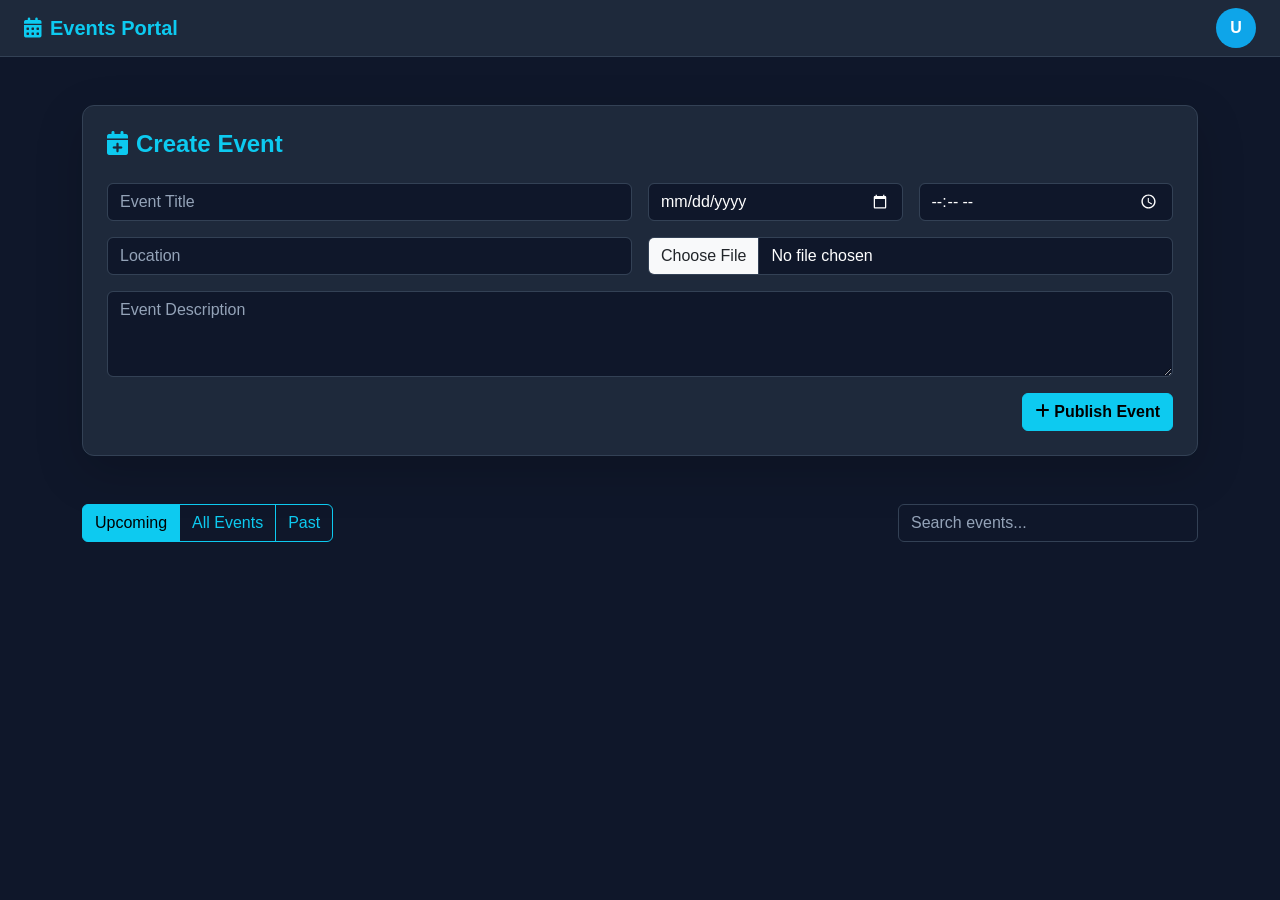
==== event.html @ dd0a3eca "hackathon" ====
<!DOCTYPE html>
<html lang="en">

<head>
    <meta charset="UTF-8">
    <meta name="viewport" content="width=device-width, initial-scale=1.0">
    <title>Events</title>

    <link href="https://cdn.jsdelivr.net/npm/bootstrap@5.3.0/dist/css/bootstrap.min.css" rel="stylesheet">
    <link rel="stylesheet" href="https://cdnjs.cloudflare.com/ajax/libs/font-awesome/6.4.0/css/all.min.css">
    <link rel="stylesheet" href="event.css">
</head>

<body>

    <nav class="navbar navbar-expand-lg navbar-dark px-4 py-2">
        <a class="navbar-brand fw-bold text-info" href="#"><i class="fa-solid fa-calendar-days me-2"></i>Events
            Portal</a>
        <div class="ms-auto position-relative">
            <button id="char" class="avatar-btn" onclick="toggleMenu()">U</button>
            <div id="dropdownMenu" class="dropdown-menu-custom">
                <button onclick="logout()"><i class="fa-solid fa-right-from-bracket me-2"></i>Logout</button>
            </div>
        </div>
    </nav>

    <div class="container my-5 text-light">
        <div class="card bg-dark text-light border-secondary p-4 shadow-lg mb-5">
            <h4 class="text-info fw-bold mb-4"><i class="fa-solid fa-calendar-plus me-2"></i>Create Event</h4>
            <form id="eventForm">
                <div class="row g-3">
                    <div class="col-md-6">
                        <input type="text" id="eventTitle" class="form-control" placeholder="Event Title" required>
                    </div>
                    <div class="col-md-3">
                        <input type="date" id="eventDate" class="form-control" required>
                    </div>
                    <div class="col-md-3">
                        <input type="time" id="eventTime" class="form-control" required>
                    </div>
                    <div class="col-md-6">
                        <input type="text" id="eventLocation" class="form-control" placeholder="Location" required>
                    </div>
                    <div class="col-md-6">
                        <input type="file" id="eventImage" class="form-control" accept="image/*"
                            onchange="previewEventImage(this)">
                    </div>
                    <div id="eventImagePreviewContainer" class="col-12 text-center d-none">
                        <img id="eventImagePreview" class="image-preview my-2" src="" alt="Preview">
                    </div>
                    <div class="col-12">
                        <textarea id="eventDescription" class="form-control" rows="3" placeholder="Event Description"
                            required></textarea>
                    </div>
                    <div class="col-12 text-end">
                        <button type="submit" id="publishBtn" class="btn btn-info fw-bold">
                            <i class="fa-solid fa-plus me-1"></i>Publish Event
                        </button>
                    </div>
                </div>
            </form>
        </div>

        <div class="d-flex flex-wrap justify-content-between align-items-center gap-3 mb-4">
            <div class="btn-group">
                <button class="btn btn-info event-filter-btn" onclick="filterEvents('upcoming', this)">Upcoming</button>
                <button class="btn btn-outline-info event-filter-btn" onclick="filterEvents('all', this)">All
                    Events</button>
                <button class="btn btn-outline-info event-filter-btn" onclick="filterEvents('past', this)">Past</button>
            </div>
            <div class="input-group" style="max-width: 300px;">
                <input type="text" id="searchEventInput" class="form-control" placeholder="Search events..."
                    onkeyup="searchEvents()">
            </div>
        </div>

        <div id="eventsContainer" class="row"></div>
    </div>

    <script src="https://cdn.jsdelivr.net/npm/@supabase/supabase-js@2"></script>
    <script src="https://cdn.jsdelivr.net/npm/sweetalert2@11"></script>
    <script src="event.js"></script>
</body>

</html>
---- event.css ----
:root {
    --bg-dark: #0f172a;
    --card-bg: #1e293b;
    --accent-color: #0ea5e9;
    --text-light: #f8fafc;
    --border-color: #334155;
}

body {
    background-color: var(--bg-dark);
    color: var(--text-light);
    font-family: 'Segoe UI', Tahoma, Geneva, Verdana, sans-serif;
    min-height: 100vh;
}

.navbar {
    background-color: var(--card-bg) !important;
    border-bottom: 1px solid var(--border-color);
}

.form-control,
.form-select {
    background-color: #0f172a !important;
    color: #ffffff !important;
    border: 1px solid var(--border-color) !important;
}

.form-control::placeholder {
    color: #94a3b8 !important;
    opacity: 1 !important;
}

.form-control:focus,
.form-select:focus {
    background-color: #0f172a !important;
    color: #ffffff !important;
    border-color: var(--accent-color) !important;
    box-shadow: 0 0 0 0.25rem rgba(14, 165, 233, 0.25) !important;
}

input[type="date"]::-webkit-calendar-picker-indicator,
input[type="time"]::-webkit-calendar-picker-indicator {
    filter: invert(1) !important;
    cursor: pointer;
}

.avatar-btn {
    width: 40px;
    height: 40px;
    border-radius: 50%;
    background-color: var(--accent-color);
    color: #fff;
    font-weight: bold;
    border: none;
    cursor: pointer;
    display: flex;
    align-items: center;
    justify-content: center;
    transition: transform 0.2s ease;
}

.avatar-btn:hover {
    transform: scale(1.05);
}

.dropdown-menu-custom {
    display: none;
    position: absolute;
    right: 15px;
    top: 60px;
    background-color: var(--card-bg);
    border: 1px solid var(--border-color);
    border-radius: 8px;
    z-index: 1000;
    min-width: 150px;
    box-shadow: 0 10px 15px -3px rgba(0, 0, 0, 0.5);
}

.dropdown-menu-custom.show {
    display: block;
}

.dropdown-menu-custom button {
    width: 100%;
    text-align: left;
    background: transparent;
    border: none;
    color: #f8fafc;
    padding: 10px 15px;
    cursor: pointer;
}

.dropdown-menu-custom button:hover {
    background-color: rgba(14, 165, 233, 0.1);
    color: var(--accent-color);
}

.card,
.post-card,
.event-card {
    background-color: var(--card-bg) !important;
    border: 1px solid var(--border-color) !important;
    border-radius: 12px;
    overflow: hidden;
    transition: transform 0.2s ease, box-shadow 0.2s ease;
}

.post-card:hover,
.event-card:hover {
    transform: translateY(-2px);
    box-shadow: 0 12px 20px -5px rgba(0, 0, 0, 0.4) !important;
}

.card-header {
    background-color: rgba(255, 255, 255, 0.03) !important;
    border-bottom: 1px solid var(--border-color) !important;
}

.custom-file-upload {
    border: 2px dashed var(--border-color);
    border-radius: 8px;
    padding: 15px;
    text-align: center;
    cursor: pointer;
    background-color: rgba(15, 23, 42, 0.5);
    transition: border-color 0.2s ease;
}

.custom-file-upload:hover {
    border-color: var(--accent-color);
}

.image-preview {
    max-height: 180px;
    object-fit: contain;
    border-radius: 6px;
}

.comment-box {
    background-color: #0f172a;
    border-left: 3px solid var(--accent-color);
    border-radius: 4px;
}

.badge {
    font-weight: 500;
    padding: 6px 10px;
}

html {
    scroll-behavior: smooth;
}
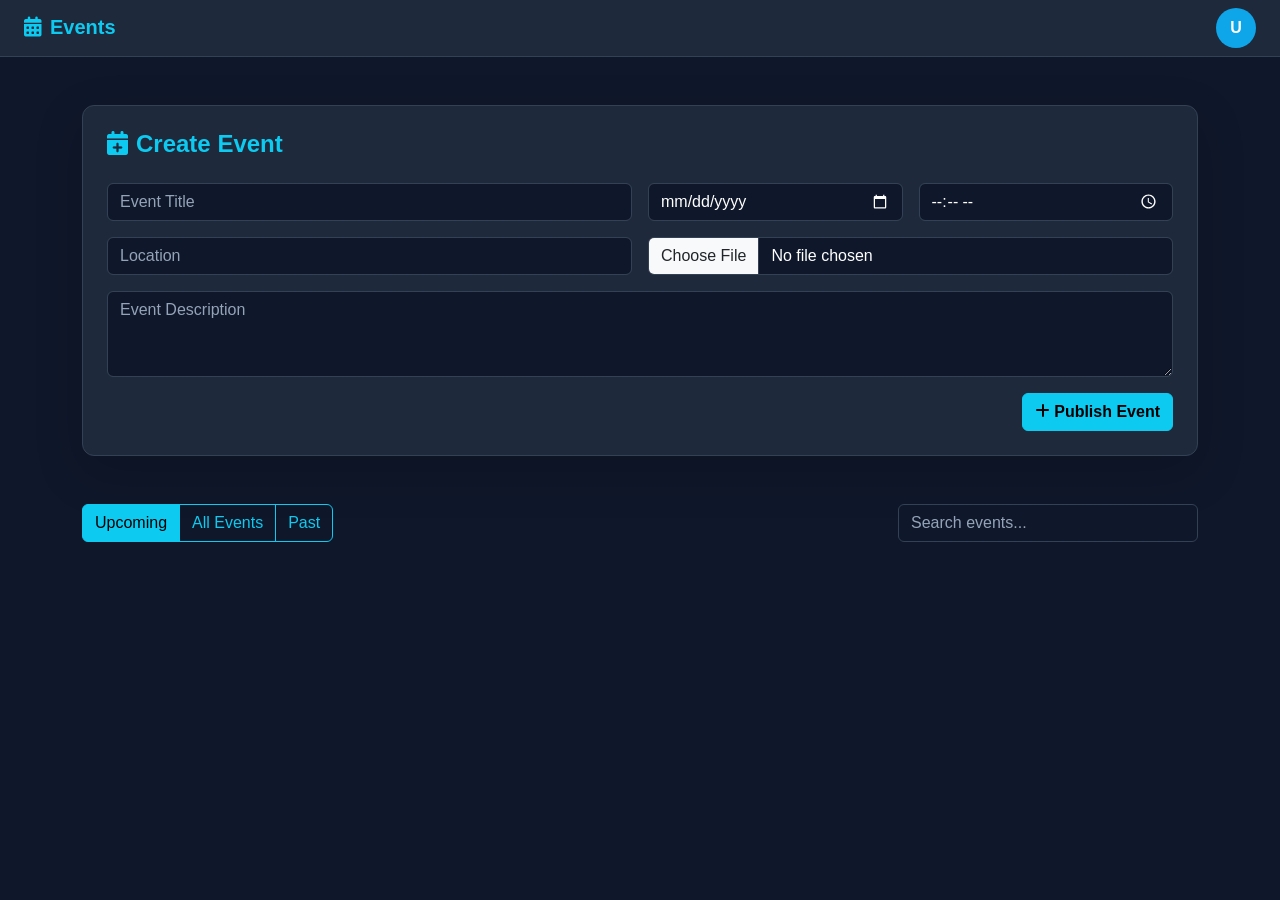
==== commit e4ac0f62: "supabase" ====
--- a/event.html
+++ b/event.html
@@ -15,7 +15,7 @@
 
     <nav class="navbar navbar-expand-lg navbar-dark px-4 py-2">
         <a class="navbar-brand fw-bold text-info" href="#"><i class="fa-solid fa-calendar-days me-2"></i>Events
-            Portal</a>
+        </a>
         <div class="ms-auto position-relative">
             <button id="char" class="avatar-btn" onclick="toggleMenu()">U</button>
             <div id="dropdownMenu" class="dropdown-menu-custom">
@@ -80,6 +80,9 @@
     <script src="https://cdn.jsdelivr.net/npm/@supabase/supabase-js@2"></script>
     <script src="https://cdn.jsdelivr.net/npm/sweetalert2@11"></script>
     <script src="event.js"></script>
+    <script src="https://cdnjs.cloudflare.com/ajax/libs/gsap/3.12.5/gsap.min.js"></script>
+    <script src="https://cdnjs.cloudflare.com/ajax/libs/gsap/3.12.5/ScrollTrigger.min.js"></script>
+    <script src="animations.js"></script>
 </body>
 
 </html>
